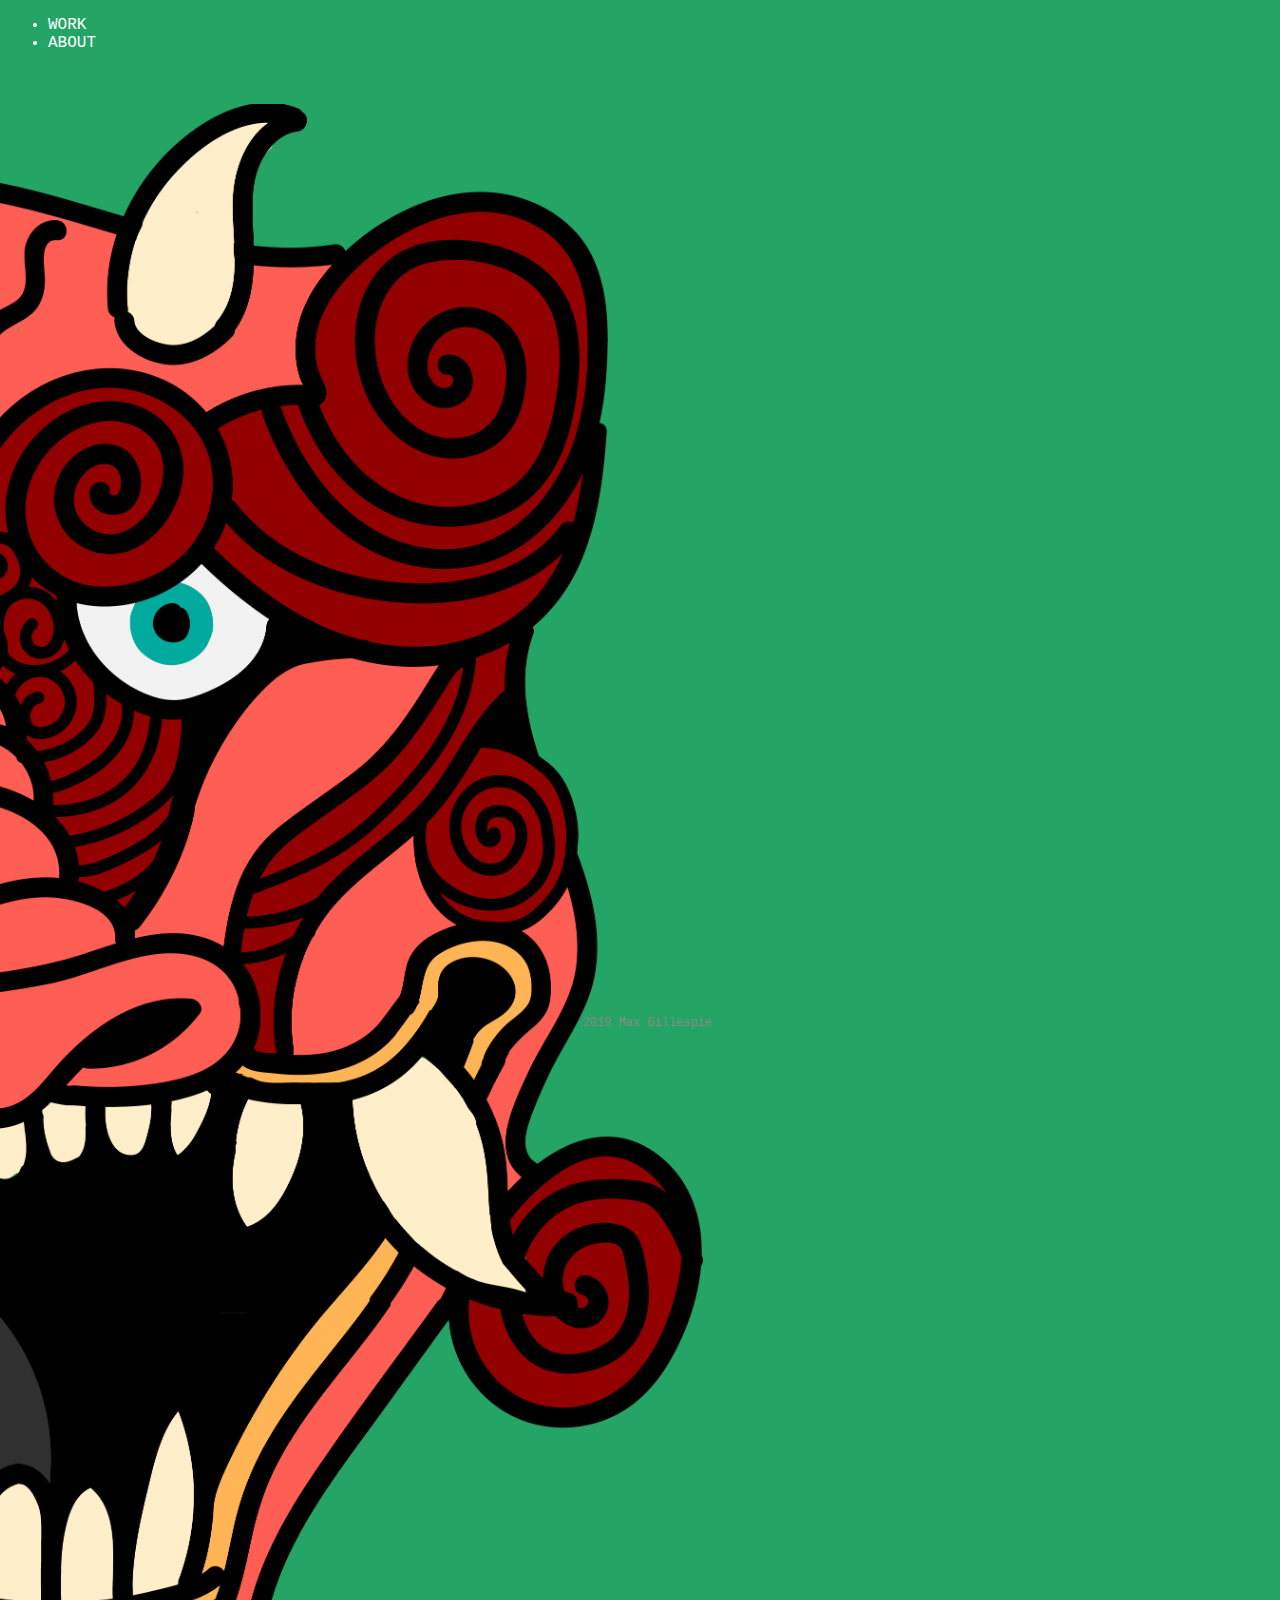
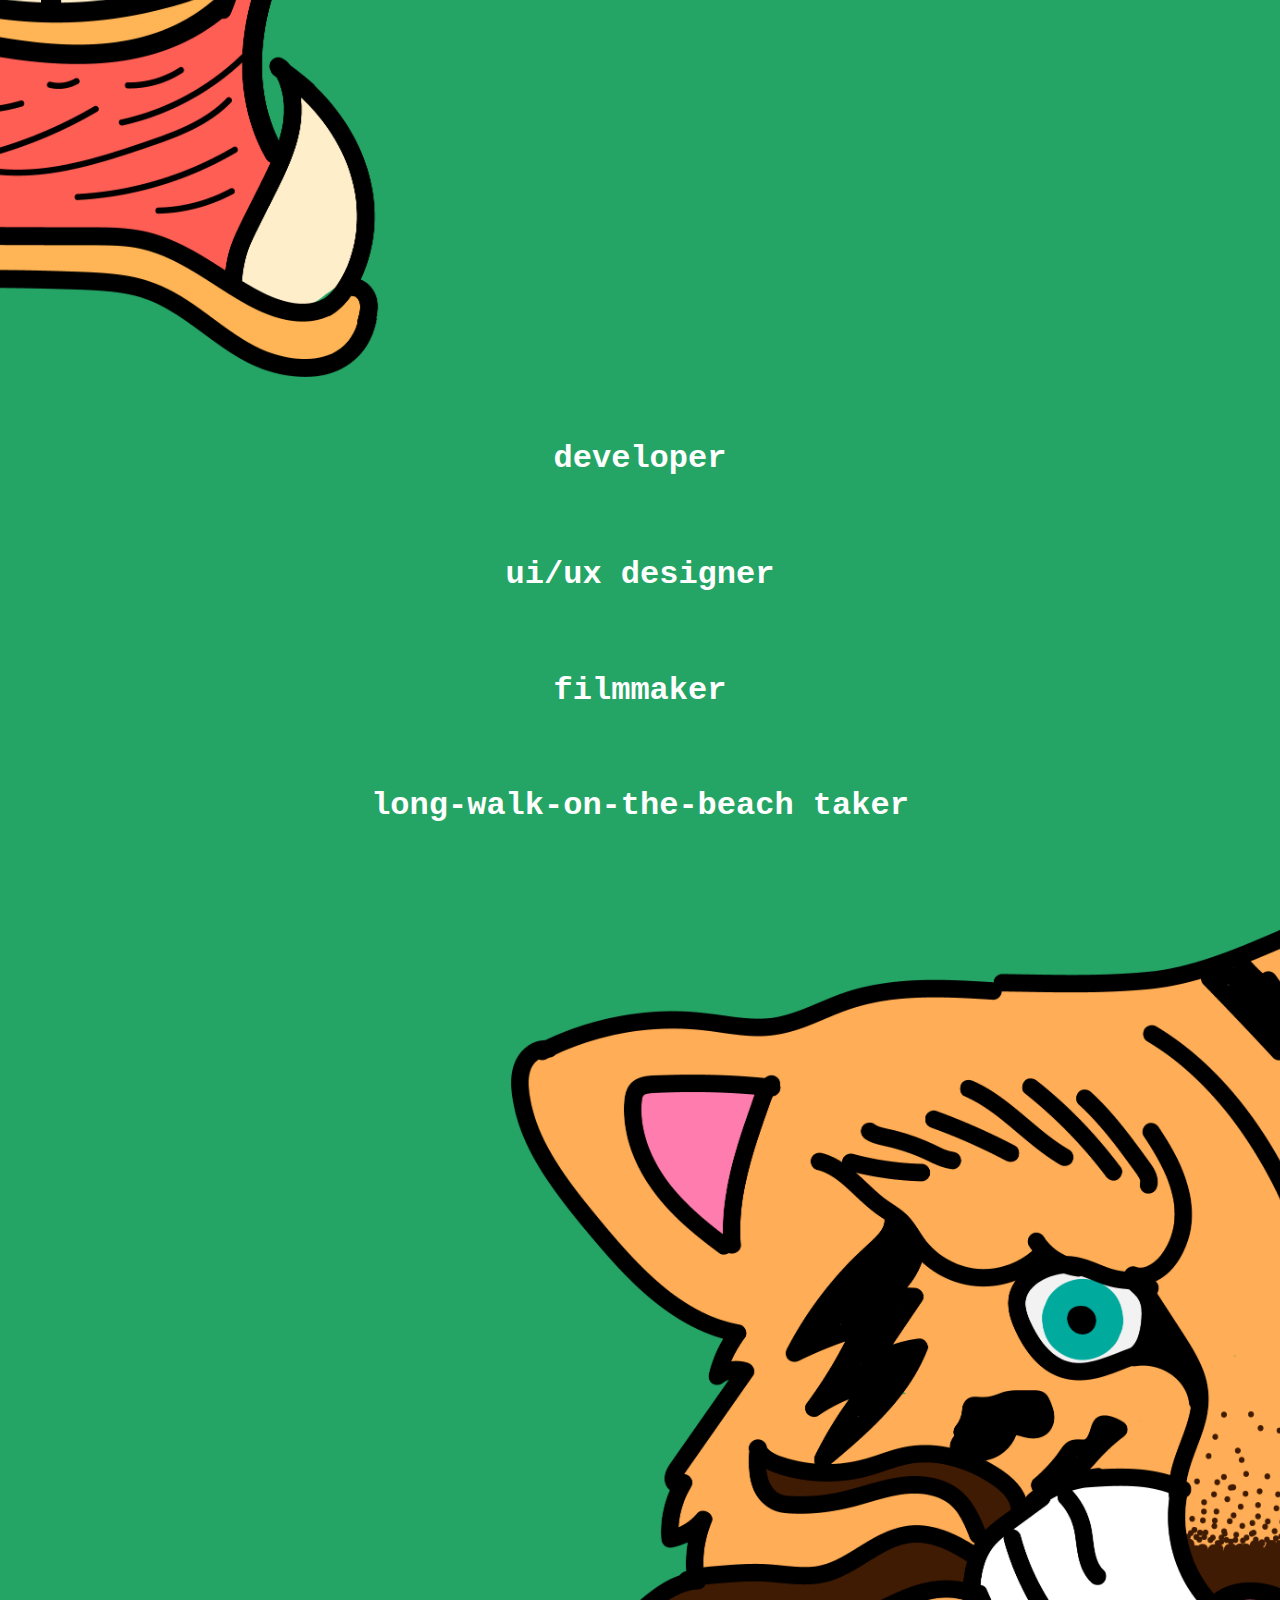
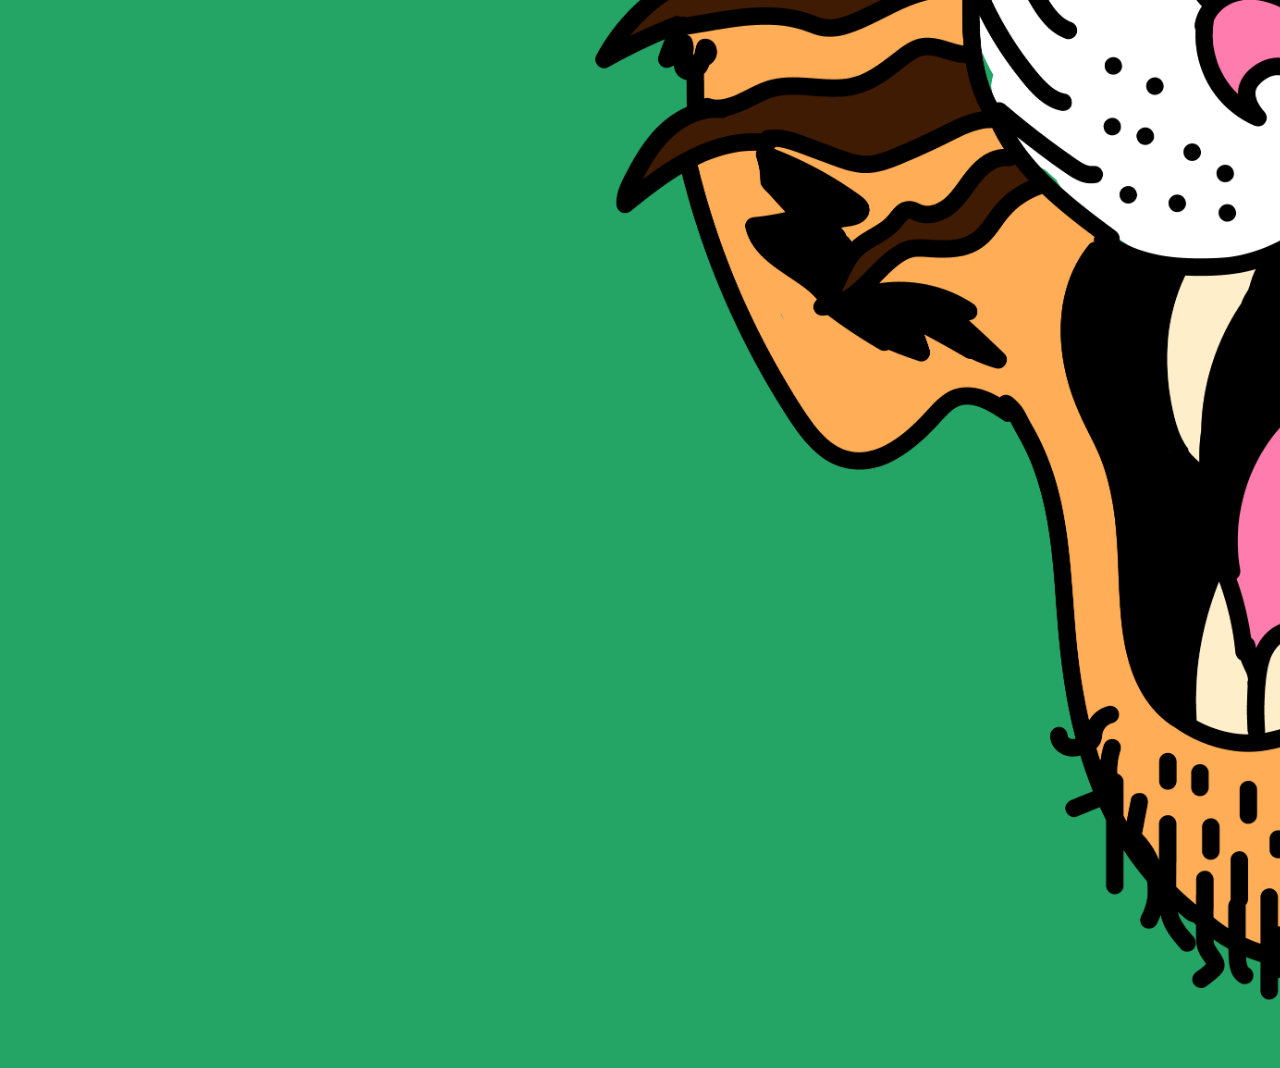
==== index.html @ d82d1acf "first commit" ====
<!DOCTYPE html>
<html class="home-bg">
  <head>
    <meta charset="UTF-8">
    <meta name="author" content="Max Gillespie">
    <meta name="keywords"
                  content="Instagram Clone, Instagram, Max Gillespie">
    <meta name="description"
            content="A CSE 204 Instagram clone created by Max Gillespie!">
    <meta name="viewport" content="width=device-width, initial-scale=1.0"/>
    <meta http-equiv="X-UA-Compatible" content="IE=edge">
    <link rel="stylesheet" href="https://stackpath.bootstrapcdn.com/bootstrap/4.1.3/css/bootstrap.min.css" integrity="sha384-MCw98/SFnGE8fJT3GXwEOngsV7Zt27NXFoaoApmYm81iuXoPkFOJwJ8ERdknLPMO" crossorigin="anonymous">
    <link rel="stylesheet" href="style/style-index.css">
    <link rel="icon" href="website_logo.png">
    <title>Max Gillespie</title>
  </head>

  <body bgcolor="#ffcdd8">

    <!-- NAVBAR  -->
    <nav class="navbar navbar-expand-lg fixed-top navbar-light ">
        <ul class="nav navbar-nav  ml-md-auto">
          <span>
           <li class="nav-item">
             <a class="nav-link" href="index.html">WORK</a>
           </li>
            <li class="nav-item">
              <a class="nav-link" href="pages/about.html">ABOUT</a>
            </li>
          </ul>
    </nav>

    <!-- CONTENT STARTS-->
    <div id="landing" class="container-fluid full-width" align="center">
    <br/>
    <br/>
    <div class="landing">
      <div class="row">
        <div class="col-sm">
          <img src="assets/head-right.png" alt="right head" width="60%" style="position:relative; left:-25%;" />
        </div>

        <div class="col-sm">
          <br/>
          <br/>
          <h1> developer </h1>
          <br/>
          <br/>
          <h1> ui/ux designer </h1>
          <br/>
          <br/>
          <h1> filmmaker </h1>
          <br/>
          <br/>
          <h1> long-walk-on-the-beach taker </h1>
        </div>

        <div class="col-sm">
          <img src="assets/head-left.png" alt="right head" width="70%" style="position:relative; left:20%;"/>
        </div>
      </div>
    </div>


      <div class="footer">
        <p>© 2019 Max Gillespie</p>
      </div>
    </div>

  </body>

</html>
---- style/style-index.css ----
.home-bg {
  background-color: rgba(37, 165, 101, 1);
}

body {
  font-family:'Courier New', sans-serif !important;
  background-color: rgba(37, 165, 101, 1) !important;
  color: rgba(255, 255, 255, 1);
}

a {
  background-image: linear-gradient(to right, rgba(255,255,255,0) 50%, rgba(255, 147, 147, 0.3) 50%);
  background-position: -0% 0;
  background-size: 200% auto;
  color: rgba(255, 255, 255, 1);
  line-height: 1em;
  text-decoration: none;
  transition: background-position 0.1s ease-out;
}

.container {
  background-color: rgba(255, 0, 0, 0.0) !important;
}

.fixed-arrow {
  position: absolute;
  bottom: 25px;
  left: 49%;
  align: center;
}

div .landing {
  height: 100vh;
}

.big {
  font-size: 20px;
}

.footer {
  font-size: 12px;
  color: rgb(137, 137, 137);
  margin-bottom: 50px;
}

.col-2dot4,
.col-sm-2dot4,
.col-md-2dot4,
.col-lg-2dot4,
.col-xl-2dot4 {
    position: relative;
    width: 100%;
    min-height: 1px;
    padding-right: 15px;
    padding-left: 15px;
}
.col-2dot4 {
    -webkit-box-flex: 0;
    -ms-flex: 0 0 20%;
    flex: 0 0 20%;
    max-width: 20%;
}
@media (min-width: 540px) {
    .col-sm-2dot4 {
        -webkit-box-flex: 0;
        -ms-flex: 0 0 20%;
        flex: 0 0 20%;
        max-width: 20%;
    }
}
@media (min-width: 720px) {
    .col-md-2dot4 {
        -webkit-box-flex: 0;
        -ms-flex: 0 0 20%;
        flex: 0 0 20%;
        max-width: 20%;
    }
}
@media (min-width: 960px) {
    .col-lg-2dot4 {
        -webkit-box-flex: 0;
        -ms-flex: 0 0 20%;
        flex: 0 0 20%;
        max-width: 20%;
    }
}
@media (min-width: 1140px) {
    .col-xl-2dot4 {
        -webkit-box-flex: 0;
        -ms-flex: 0 0 20%;
        flex: 0 0 20%;
        max-width: 20%;
    }
}
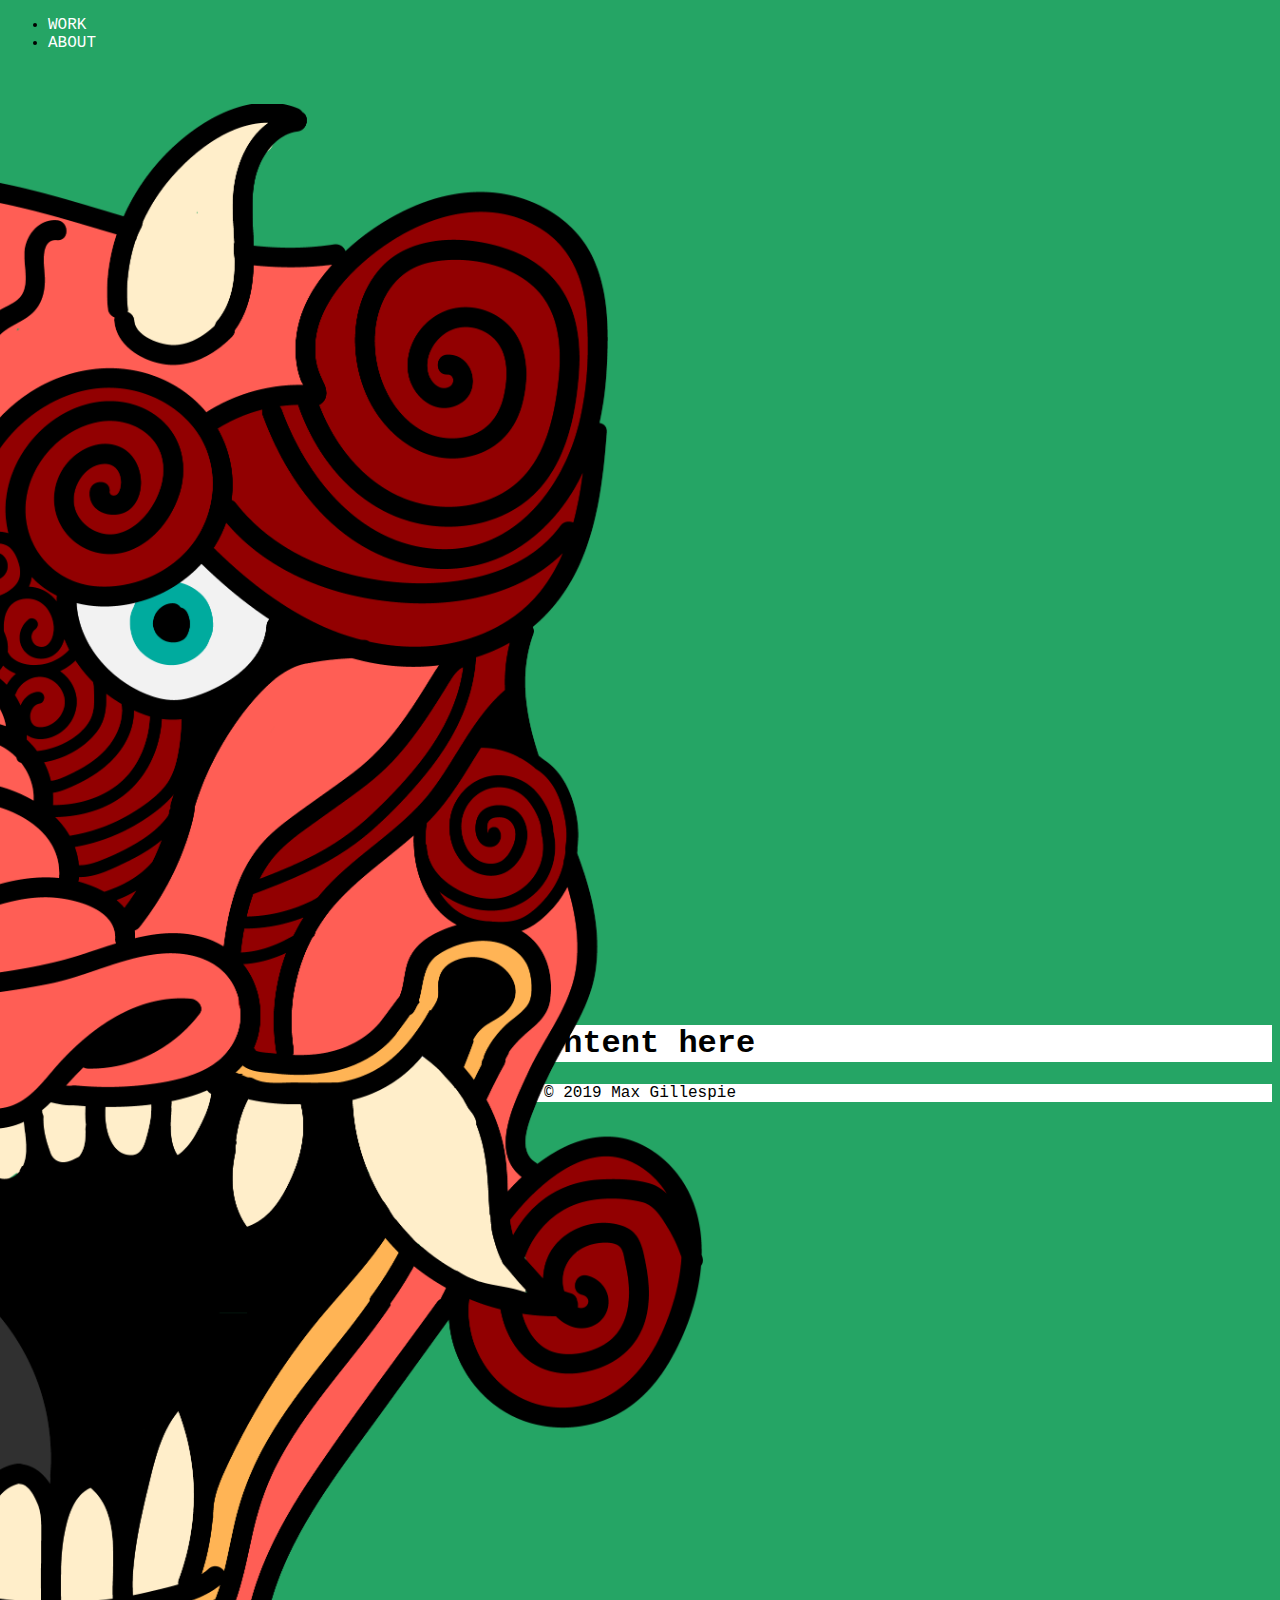
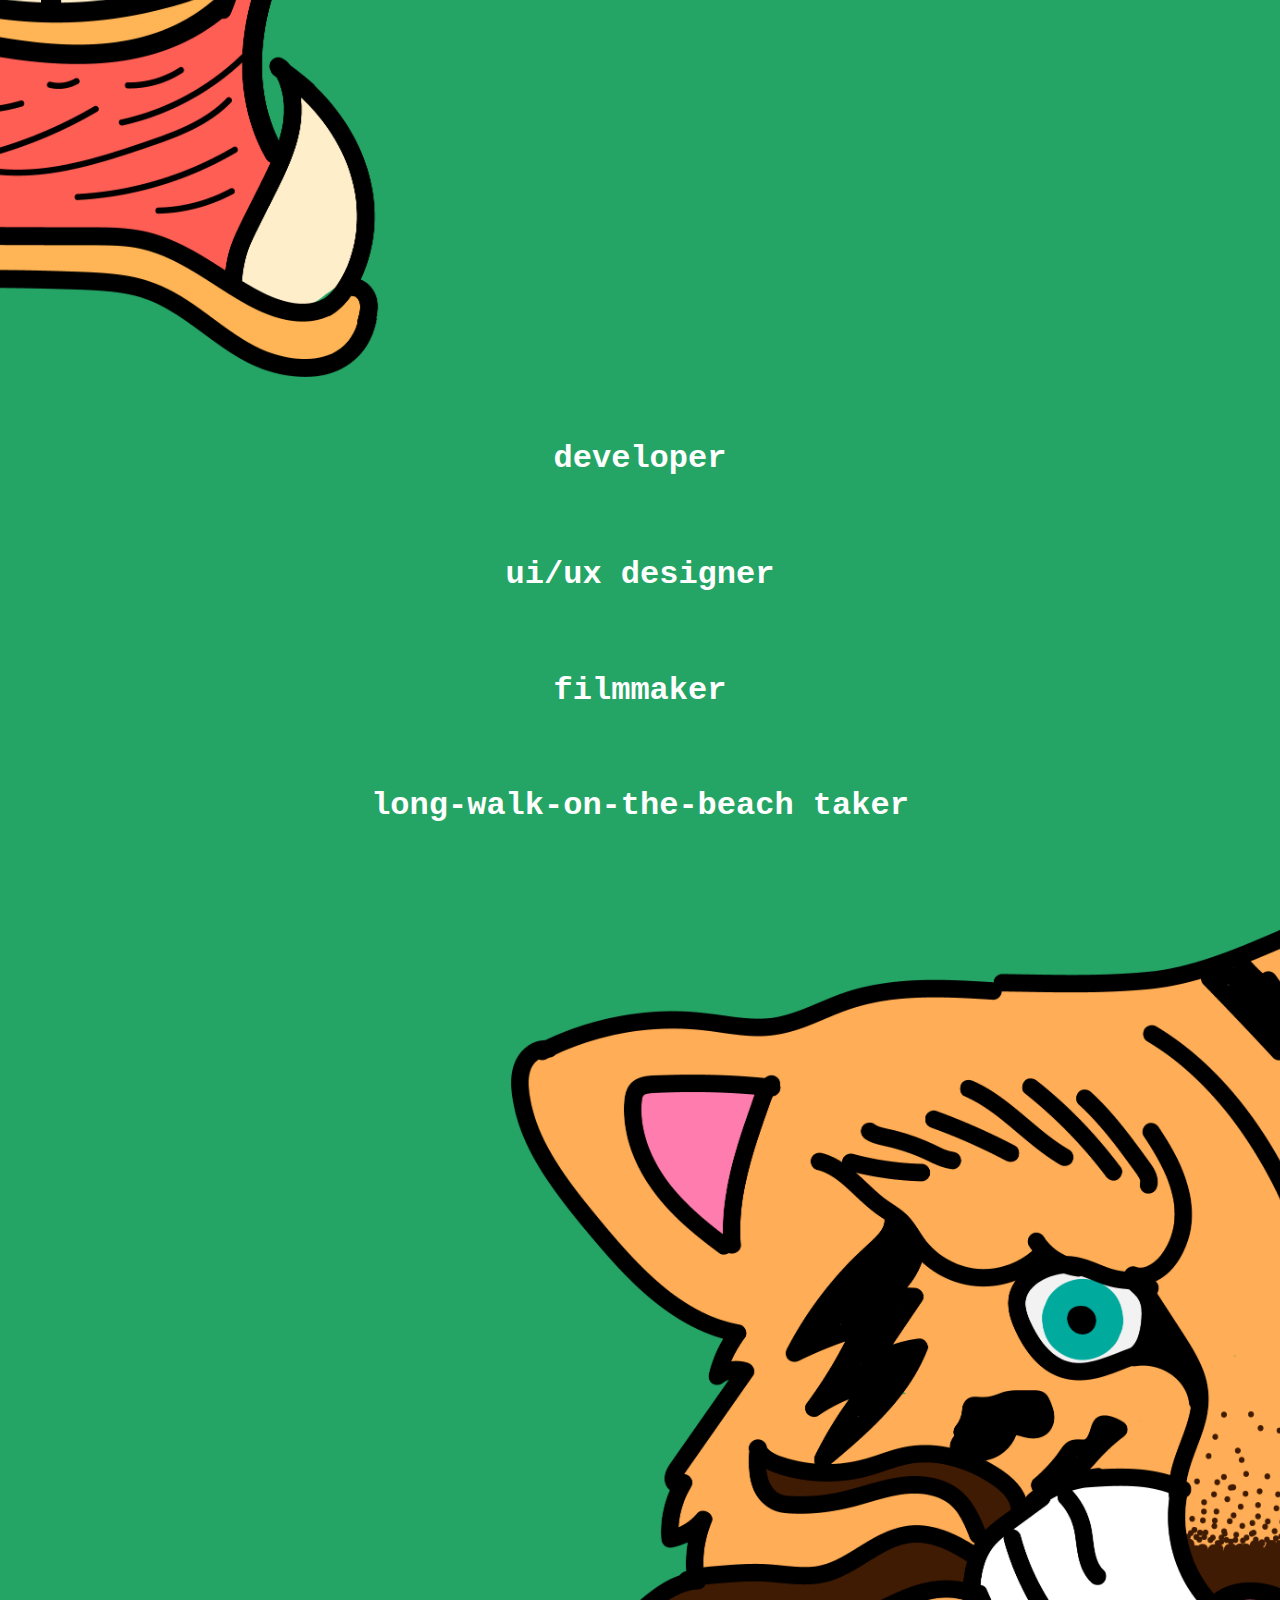
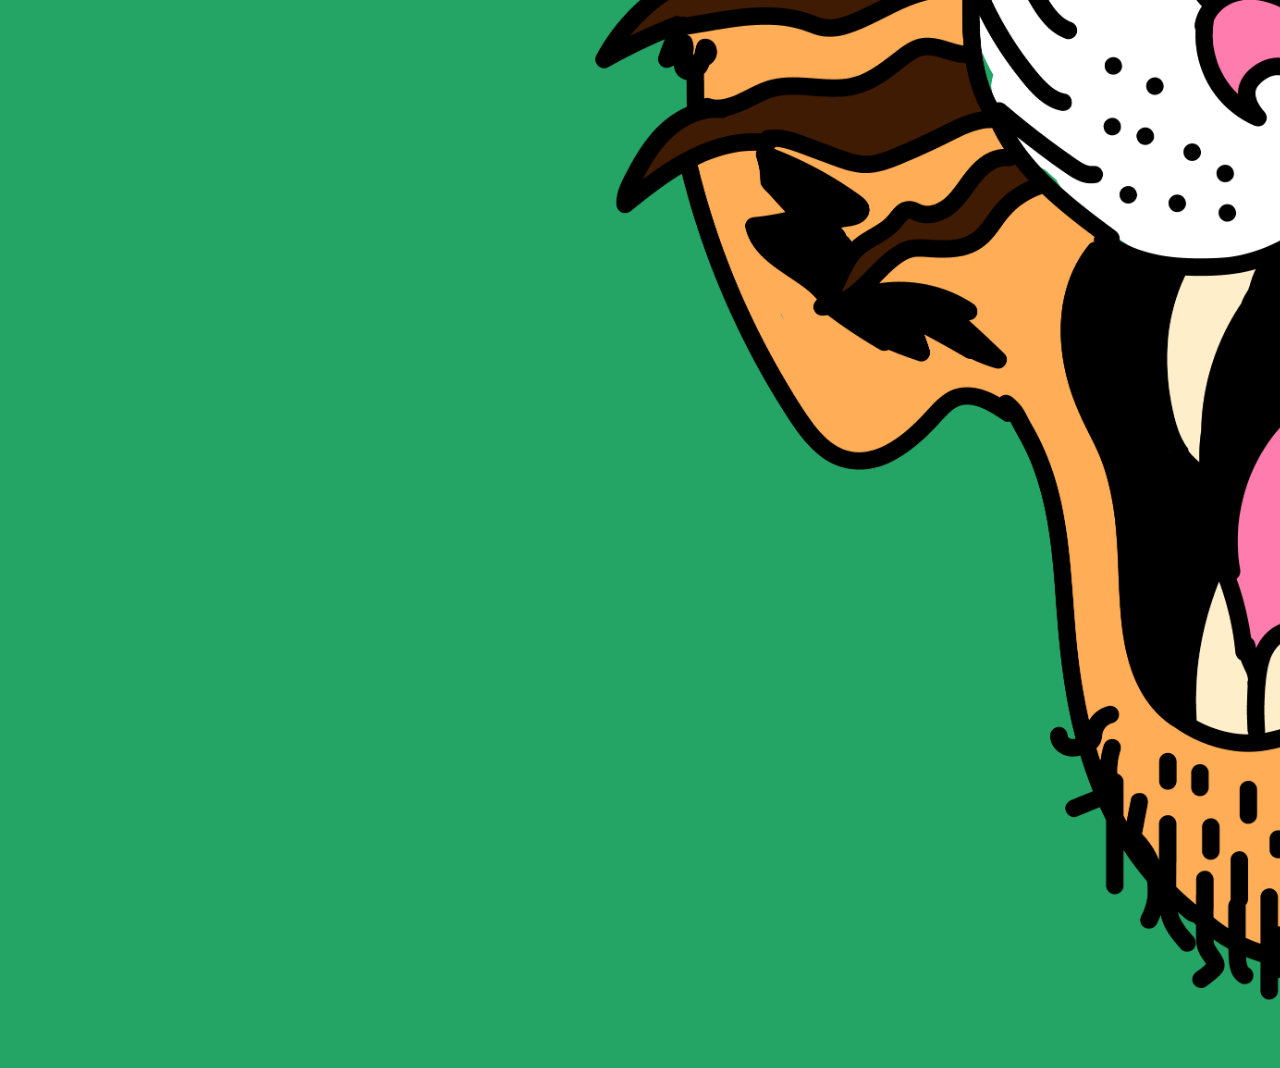
==== commit bcd93098: "add work section, modify contact me column in about" ====
--- a/index.html
+++ b/index.html
@@ -11,7 +11,7 @@
     <meta http-equiv="X-UA-Compatible" content="IE=edge">
     <link rel="stylesheet" href="https://stackpath.bootstrapcdn.com/bootstrap/4.1.3/css/bootstrap.min.css" integrity="sha384-MCw98/SFnGE8fJT3GXwEOngsV7Zt27NXFoaoApmYm81iuXoPkFOJwJ8ERdknLPMO" crossorigin="anonymous">
     <link rel="stylesheet" href="style/style-index.css">
-    <link rel="icon" href="website_logo.png">
+    <link rel="icon" href="assets/website-logo.png">
     <title>Max Gillespie</title>
   </head>
 
@@ -22,51 +22,55 @@
         <ul class="nav navbar-nav  ml-md-auto">
           <span>
            <li class="nav-item">
-             <a class="nav-link" href="index.html">WORK</a>
+             <a class="nav-link" href="http://www.maxgillespie.com">WORK</a>
            </li>
             <li class="nav-item">
-              <a class="nav-link" href="pages/about.html">ABOUT</a>
+              <a class="nav-link" href="about.html">ABOUT</a>
             </li>
           </ul>
     </nav>
 
     <!-- CONTENT STARTS-->
-    <div id="landing" class="container-fluid full-width" align="center">
-    <br/>
-    <br/>
-    <div class="landing">
-      <div class="row">
-        <div class="col-sm">
-          <img src="assets/head-right.png" alt="right head" width="60%" style="position:relative; left:-25%;" />
+    <div class="container-fluid full-width" align="center">
+      <br/>
+      <br/>
+      <div class="page">
+        <div id="landing" class="row">
+          <div class="col-sm">
+            <img src="assets/head-right.png" alt="right head" width="60%" style="position:relative; left:-25%;" />
+          </div>
+
+          <div class="col-sm">
+            <br/>
+            <br/>
+            <h1> developer </h1>
+            <br/>
+            <br/>
+            <h1> ui/ux designer </h1>
+            <br/>
+            <br/>
+            <h1> filmmaker </h1>
+            <br/>
+            <br/>
+            <h1> long-walk-on-the-beach taker </h1>
+          </div>
+
+          <div class="col-sm">
+            <img src="assets/head-left.png" alt="right head" width="70%" style="position:relative; left:20%;"/>
+          </div>
         </div>
 
-        <div class="col-sm">
-          <br/>
-          <br/>
-          <h1> developer </h1>
-          <br/>
-          <br/>
-          <h1> ui/ux designer </h1>
-          <br/>
-          <br/>
-          <h1> filmmaker </h1>
-          <br/>
-          <br/>
-          <h1> long-walk-on-the-beach taker </h1>
+        <div id="body" class="row">
+          <div class="col-lg">
+            <h1> content here </h1>
+          </div>
         </div>
 
-        <div class="col-sm">
-          <img src="assets/head-left.png" alt="right head" width="70%" style="position:relative; left:20%;"/>
+        <div id="body" class="row">
+          <p> © 2019 Max Gillespie </p>
         </div>
       </div>
     </div>
-
-
-      <div class="footer">
-        <p>© 2019 Max Gillespie</p>
-      </div>
-    </div>
-
   </body>
 
 </html>
--- a/style/style-index.css
+++ b/style/style-index.css
@@ -5,7 +5,6 @@
 body {
   font-family:'Courier New', sans-serif !important;
   background-color: rgba(37, 165, 101, 1) !important;
-  color: rgba(255, 255, 255, 1);
 }
 
 a {
@@ -29,8 +28,15 @@
   align: center;
 }
 
-div .landing {
+#landing {
   height: 100vh;
+  background-color: rgba(37, 165, 101, 1) !important;
+  color: rgba(255, 255, 255, 1);
+}
+
+#body {
+  background-color: rgba(255, 255, 255, 1) !important;
+  color: rgba(0, 0, 0, 1);
 }
 
 .big {
